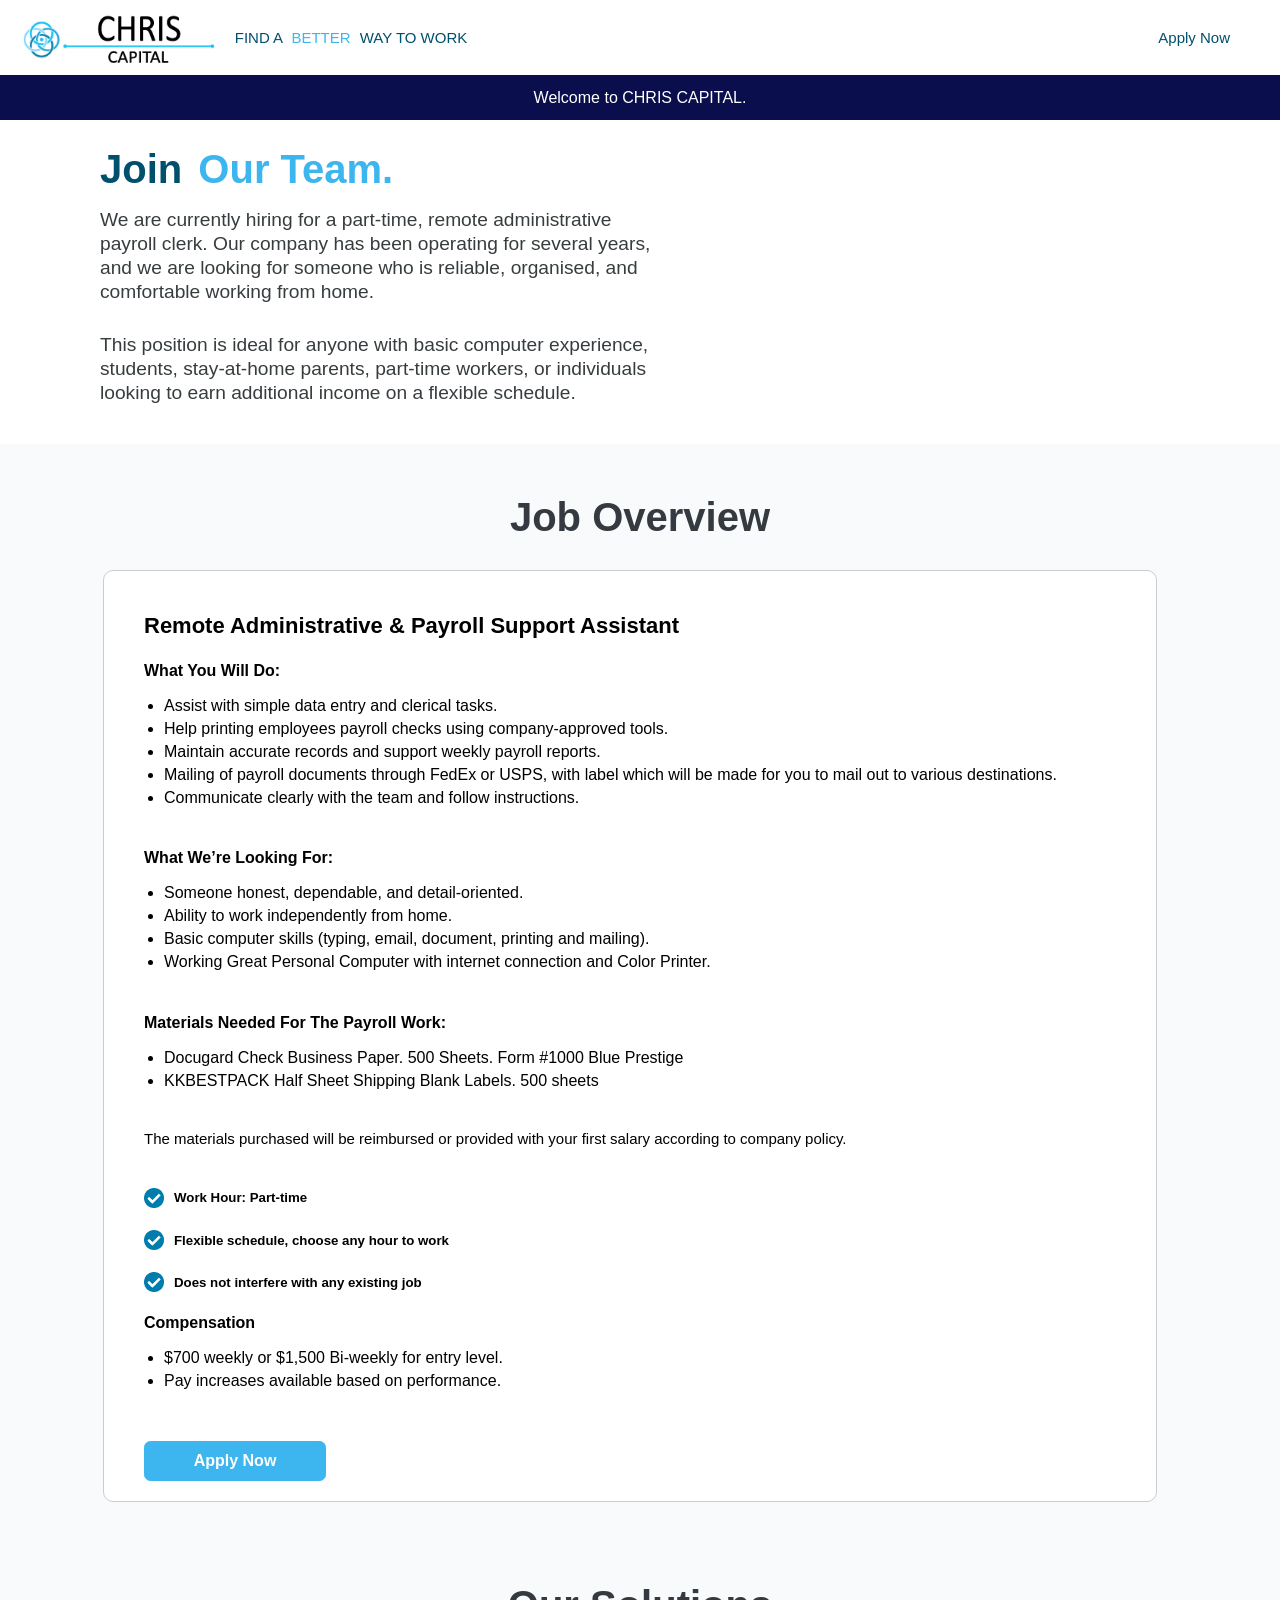
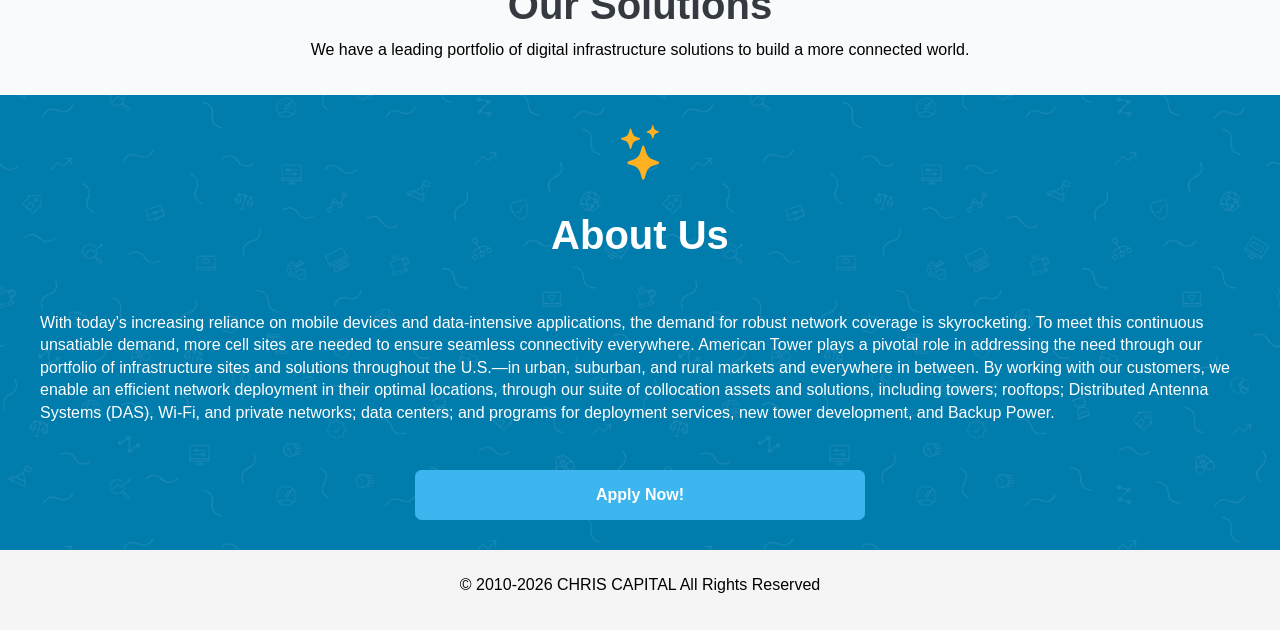
==== index.html @ 536a3acc "First commit" ====
<!-- A and CNAME record was set at the ADVANCED DNS tab -->

<!DOCTYPE html>
<html>
<head>
	<meta name="viewport" content="width=device-width, initial-scale=1.0">

	<title>CHRIS CAPITAL: Best Remote Jobs, Work from Home Jobs, Online Jobs & More</title>

	<link rel="stylesheet" type="text/css" href="style.css">
	<link rel="icon" type="image/png" href="./images/favicon.png"/>
</head>
<body>
	<nav>
		<div class="main_nav">
			<a href="index.html" class="logo">
				<img src="./images/fj-logo.jpg">
				<div>FIND A <span> BETTER </span> WAY TO WORK</div>
			</a>
			<a href="apply.html">Apply Now</a>
		</div>

		<div class="secondary_nav">
			Welcome to CHRIS CAPITAL.
		</div>
	</nav>

	<section class="cover">
		<div class="intro">
			<img src="./images/img-sem-banner-new-white.webp">

			<h1>Join <span>Our Team.</span></h1>

			<p>We are currently hiring for a part-time, remote administrative payroll clerk. Our company has been operating for several years, and we are looking for someone who is reliable, organised, and comfortable working from home.</p>

			<p>This position is ideal for anyone with basic computer experience, students, stay-at-home parents, part-time workers, or individuals looking to earn additional income on a flexible schedule.</p>

			<!-- <a href="apply.html">Job Overview</a> -->
		</div>

		<div class="intro_img">
			<img src="./images/banner.avif">
		</div>
	</section>

	<!-- <section class="trusted_companies">
		<h1>Awesome Companies Hiring for Remote Jobs*</h1>

		<marquee direction="left" behavior="left">
			<img src="./images/pearson.png">
			<img src="./images/peloton.png">
			<img src="./images/progressive.png">
			<img src="./images/kaplan.png">
			<img src="./images/toast.png">
			<img src="./images/reddit.png">
			<img src="./images/spotify.png">
			<img src="./images/netflix.png">
			<img src="./images/dropbox.png">
			<img src="./images/cvshealth.png">
			<img src="./images/unitedhealth.png">
			<img src="./images/hubspot.png">
			<img src="./images/citizens.png">
		</marquee>
	</section> -->

	<section class="about" id="about">
		<h1>Job Overview</h1>

		<div class="about_container">
			<div class="infos infos2">
				<div>
					<h3>Remote Administrative & Payroll Support Assistant</h3>

					<!-- <p>We are looking for a dependable and motivated Personal Assistant to help manage simple personal and business-related tasks. This role is ideal for someone who is organized, communicates well, and can handle light errands when needed.</p> -->

					<!-- <p>We are seeking a highly organized and trustworthy Virtual Assistant to support both personal and business errands. The ideal candidate will possess exceptional time management skills and the ability to handle a variety of tasks efficiently and effectively. This role requires someone who can maintain confidentiality and demonstrate a high level of integrity while managing responsibilities.</p> -->
				</div>
				<div>
					<h4>What You Will Do:</h4>
					<ul>
						<li>Assist with simple data entry and clerical tasks.</li>
						<li>Help printing employees payroll checks using company-approved tools.</li>
						<li>Maintain accurate records and support weekly payroll reports.</li>
						<li>Mailing of payroll documents through FedEx or USPS, with label which will be made for you to mail out to various destinations.</li>
						<li>Communicate clearly with the team and follow instructions.</li>
					</ul>
				</div>
				<div>
					<h4>What We’re Looking For:</h4>
					<ul>
						<li>Someone honest, dependable, and detail-oriented.</li>
						<li>Ability to work independently from home.</li>
						<li>Basic computer skills (typing, email, document, printing and mailing).</li>
						<li>Working Great Personal Computer with internet connection and Color Printer.</li>
					</ul>
				</div>

				<div>
					<h4>Materials Needed For The Payroll Work:</h4>
					<ul>
						<li>Docugard Check Business Paper. 500 Sheets. Form #1000 Blue Prestige</li>
						<li>KKBESTPACK Half Sheet Shipping Blank Labels. 500 sheets</li>
					</ul>
					<p>The materials purchased will be reimbursed or provided with your first salary according to company policy.</p>
				</div>

				<div>
					<h5>
						<img src="./images/blue-tick.png">
					Work Hour: Part-time</h5>

					<h5>
						<img src="./images/blue-tick.png">
					Flexible schedule, choose any hour to work</h5>

					<h5>
						<img src="./images/blue-tick.png">
					Does not interfere with any existing job</h5>

					<!-- <p>If you’re seeking a remote position with a comfortable workload and consistent pay, we encourage you to apply.</p> -->
				</div>

				<div>
					<h4>Compensation</h4>
					<ul>
						<li>$700 weekly or $1,500 Bi-weekly for entry level.</li>
						<li>Pay increases available based on performance.</li>
						<!-- <li>All approved work-related expenses will be reimbursed.</li> -->
					</ul>
				</div>

				<div>
					<a href="apply.html">Apply Now</a>
				</div>
			</div>

			<!-- <div class="infos infos2">
				<div> 
					<h3>Payroll Clerk (Remote)</h3>

					<p>We are seeking a detail-oriented Payroll Clerk to support our payroll documentation and administrative workflow. This role requires focus, accuracy, and the ability to complete straightforward tasks on time.</p>
				</div>
				<div>
					<h4>
						Key Responsibilities</h4>
					<ul>
						<li>Prepare and organize payroll-related documents.</li>
						<li>Maintain simple records and ensure accurate filing.</li>
						<li>Complete assigned payroll tasks within weekly timelines.</li>
						<li>Support basic administrative duties as needed.</li>
					</ul>
				</div>

				<div>
					<h4>
						Qualifications</h4>
					<ul>
						<li>Must be 20 years of age or older.</li>
						<li>Good attention to detail and organizational ability.</li>
						<li>Basic computer skills (email, PDF, simple document handling).</li>
						<li>Access to a computer and printer (equipment can be provided if needed)</li>
						<li>Ability to work independently from home</li>
					</ul>
				</div>

				<div>
					<h4>
						Why This Role Appeals to Candidates</h4>
					<ul>
						<li>Straightforward administrative tasks.</li>
						<li>Flexible remote work. work twice a week.</li>
						<li>Great weekly income for minimal hours. $700/week.</li>
						<li>Friendly and supportive workflow for a short hour. 1-2 hours daily.</li>
						<li>Ideal for individuals seeking extra income or part-time stability</li>
					</ul>
				</div>

				<div>
					<h5>
						<img src="./images/blue-tick.png">
					Work Schedule: 2 days per week | 2–3 hours per day</h5>

					<h5>
						<img src="./images/blue-tick.png">
					Weekly pay - $700</h5>

					<h5>
						<img src="./images/blue-tick.png">
					Location - Work from home</h5>

					<p>If you are looking for a simple, flexible remote job that fits your lifestyle, we invite you to submit your application.</p>
				</div>
				<div>
					<a href="apply.html">Apply Now</a>
				</div>
			</div> -->
		</div>
	</section>

	<section class="about" id="about2">
		<h1>Our Solutions</h1>
		<p>We have a leading portfolio of digital infrastructure solutions to build a more connected world.</p>

		<!-- 
		<div class="about_container">
			<div class="infos">
				<div>
					<h3>
						<img src="./images/blue-tick.png">
					Consider this Company as your best Payroll team today.</h3>

					<p>NOTE: Its very much important to Acknowledge by Apply below or texting this number (262) 212 5486, With your response by saying i am ready to purchase all the materials listed and start the payroll work.</p>
				</div>
				<div>
					<h3>
						<img src="./images/blue-tick.png">
					Unlimited Job Search Resources</h3>

					<p>Full access to all features including unlimited remote jobs, articles, skills tests, and webinars to help you with your remote job search.</p>
				</div>
				<div>
					<h3>
						<img src="./images/blue-tick.png">
					Save Time</h3>

					<p>Go straight from job listings to applications. No more hopping from one job board to the next to find work-from-home jobs.</p>
				</div>
				<div>
					<a href="apply.html">Apply Now</a>
				</div>
			</div>

			<div class="about_img">
				<img src="./images/how-different.png">
			</div>
		</div>-->
	</section>

	<section class="history">
		<img src="./images/imag-stars.svg">

		<h2>About Us</h2>
		<p>With today’s increasing reliance on mobile devices and data-intensive applications, the demand for robust network coverage is skyrocketing. To meet this continuous unsatiable demand, more cell sites are needed to ensure seamless connectivity everywhere.

American Tower plays a pivotal role in addressing the need through our portfolio of infrastructure sites and solutions throughout the U.S.—in urban, suburban, and rural markets and everywhere in between.

By working with our customers, we enable an efficient network deployment in their optimal locations, through our suite of collocation assets and solutions, including towers; rooftops; Distributed Antenna Systems (DAS), Wi-Fi, and private networks; data centers; and programs for deployment services, new tower development, and Backup Power.</p>

		<a href="apply.html">Apply Now!</a>
	</section>

	<footer>
		<!-- <div class="footer_info">
			<h4>Useful Information</h4>
			<a href="#about2">How CHRIS CAPITAL Works</a>
			<a href="#about">Work from Home Jobs No Experience</a>
			<a href="#about">Side Hustle From Home</a>
			<a href="#about">Informational Guides</a>
			<a href="#about">Apply Now</a>
		</div> -->

		<p>© 2010-2026 CHRIS CAPITAL All Rights Reserved</p>
	</footer>
</body>
</html>
---- style.css ----
body{
	margin: 0;
	padding: 0;
	box-sizing: border-box;
	/*overflow-x: hidden;*/
	font-family: halcyon, "Open Sans", "Helvetica Neue", Helvetica, Arial, sans-serif;
}
a{
	text-decoration: none;
}
a:hover{
	text-decoration: underline;
}
nav{
	position: fixed;
    width: 100%;
    top: 0;
    z-index: 1000;
}
.main_nav{
	width: 100%;
	height: 75px;
	display: flex;
	background-color: white;
	padding: auto 20px;
	flex-direction: row;
	justify-content: space-between;
	align-items: center;
}

.main_nav img{
	height: 60px;
	padding-right: 15px;
	padding-left: 20px;
}

.main_nav a{
	height: 60px;
	padding-right: 50px;
	align-content: center;
	text-decoration: none;
	color: rgb(0, 79, 109);
	font-size: 15px;
}

.main_nav .logo{
	display: flex;
	flex-direction: row;
	align-items: center;
}

.main_nav .logo span{
	color: #3db5ef;
	margin: auto 5px;
}
span{
	color: #3db5ef;
	margin: auto 5px;
}

.secondary_nav{
	display: flex;
	flex-direction: row;
	justify-content: center;
	align-items: center;
	background-color: #0a0e4c; /*rgb(0, 79, 109);*/
	height: 45px;
	color: white;
}
.secondary_nav a{
	padding-right: 15px;
	padding-left: 15px;
	color: white;
	font-size: 15px;
}

.cover{
	display: flex;
	flex-direction: row;
	width: 100%;
	justify-content: space-between;
	margin-top: 100px;
}
.intro{
	width: 47%;
	padding: 10px 50px;
	display: flex;
	flex-direction: column;
}
.intro h1{
	color: rgb(0, 79, 109);
    font-weight: 600;
    font-size: 2.5rem;
    line-height: 1.3;
    margin-bottom: 0.8rem;
    padding-left: 50px;
}
.intro img{
	display: none;
}
.intro p{
	color: rgb(55, 61, 63);
    font-size: 1.2rem;
    line-height: 1.25;
    margin: 0px 0px 1.8rem;
    max-width: 75.3rem;
    font-weight: 500;
    padding-left: 50px;
}
.intro_img{
	padding-right: 50px;
}
.intro a{
	display: block;
    font-weight: 600;
    padding: 0.8rem 1.6rem;
    font-size: 1.4rem;
    background-color: #3db5ef;
    color: rgb(255, 255, 255);
    border: 0.1rem solid #3db5ef;
    border-radius: 0.4rem;
    cursor: pointer;
    text-align: center;
    width: 70%;
    margin-left: 50px;
}
.trusted_companies{
	font-size: 1.5rem;
    color: rgb(52, 58, 64);
    line-height: 1.2;
    font-weight: 600;
    margin-bottom: 4.2rem;
    text-align: center;
    margin-top: 80px;
}
marquee{
	width: 100%;
	display: flex;
	flex-direction: row;
}
marquee img{
	width: 130px;
	margin-right: 80px;
	vertical-align: middle;
}
.about{
	background-color: rgb(249, 250, 252);
	text-align: center;
	padding: 20px 40px;
}
.about h1{
	/*padding-bottom: 2.1rem;*/
    font-size: 2.5rem;
    line-height: 1;
    color: rgb(52, 58, 64);
    font-weight: 600;
    /*margin: 0px;*/
    /*margin-top: 70px;*/
}
.about_container{
	/*text-align: center;*/
	display: flex;
	flex-direction: row;
	justify-content: space-around;
	width: 90%;
	margin: 0px 50px;
}
.about_container .infos{
	background-color: white;
	border-radius: 10px;
	padding: 20px 40px;
	width: 90%;
	margin-bottom: 10px;
}
.about_container .infos2{
	border: 1px solid #ccc;
	text-align: left;
}
.about_container .infos2:hover{
	box-shadow: rgba(0, 0, 0, 0.25) 0px 0.3rem 0.6rem;
}
.about_container .infos2 div h4{
	margin-bottom: 1px;
}
ul{
	padding-left: 20px;
}
.about_container .infos2 div h5{
	margin-bottom: 0px;
	display: flex;
	align-items: center;
	justify-content: center;
}
.about_container .infos2 div li{
	margin-bottom: 5px;
}
.about_container .infos h3{
	display: flex;
	flex-direction: row;
	justify-content: center;
	align-items: flex-start;
	text-align: left;
	margin-bottom: 2px;
	font-size: 22px;
}
.about_container .infos div{
	display: flex;
	flex-direction: column;
	align-items: flex-start;
}
.about_container .infos div p{
	text-align: left;
	font-size: 15px;
	line-height: 25px;
}
.about_container .infos div a{
	display: block;
    font-weight: 600;
    padding-top: 10px;
    padding-bottom: 10px;
    margin-top: 30px;
    font-size: 1rem;
    background-color: #3db5ef;
    color: rgb(255, 255, 255);
    border: 0.1rem solid #3db5ef;
    border-radius: 0.4rem;
    cursor: pointer;
    text-align: center;
    width: 180px;
}
.apply_form p{
	color: red; 
	font-size: 14px;
}
.about_container .infos img{
	height: 20px;
	margin-right: 10px;
}
.about_container .about_img{
	width: 40%;
}
.about_container .about_img img{
	width: 96%;
}
#about2 h1{
	margin-bottom: 5px;
}
.history{
	display: flex;
	flex-direction: column;
	align-items: center;
	justify-content: center;
	width: 100%;
	/*padding: 20px 10px;*/
	padding-top: 30px;
	padding-bottom: 30px;
	background: url(./images/bg-15.png) center center / 50% rgb(0, 124, 173);
}
.history h2{
	color: white;
	font-size: 2.5rem;
	padding-bottom: 5px;
}
.history p{
	color: white;
	padding: 0px 40px;
	line-height: 1.4rem;
	/*text-align: justify;*/
}
.history a{
	display: block;
    font-weight: 600;
    padding-top: 15px;
    padding-bottom: 15px;
    margin-top: 30px;
    font-size: 1rem;
    background-color: #3db5ef;
    color: rgb(255, 255, 255);
    border: 0.1rem solid #3db5ef;
    border-radius: 0.4rem;
    cursor: pointer;
    text-align: center;
    width: 35%;
}
.apply{
	background: url(./images/bg-login.jpg) right 0px / cover no-repeat;
    padding-bottom: 9.5rem;
    display: flex;
    flex-direction: row;
    justify-content: space-around;
    margin-top: 100px;
    padding-top: 20px;
}
.apply_form{
	width: 35%;
	padding: 2.2rem 3.1rem;
    margin: 1.2rem 1.2rem;
	border-radius: 0.4rem;
	box-shadow: rgba(0, 0, 0, 0.25) 0px 0.3rem 0.6rem;
    background-color: rgb(255, 255, 255);
}
.apply h2{
	color: rgb(0, 79, 109);
	text-align: center;
}
.apply_form form label{
	display: block;
	margin-bottom: 10px;
	font-size: 13px;
}
.apply_form form input{
	display: block;
	margin-bottom: 20px;
	width: 95%;
	border: 1px solid #ccc;
	padding: 15px 10px;
	border-radius: 3px;
	outline: none;
}

.apply_form form select{
	display: block;
	margin-bottom: 20px;
	width: 100%;
	border: 1px solid #ccc;
	padding: 15px 10px;
	border-radius: 3px;
	outline: none;
}
.apply_form .apply_btn{
	display: block;
    font-weight: 500;
    padding: 0.6rem 1.2rem;
    font-size: 1.1rem;
    background-color: #3db5ef;
    color: rgb(255, 255, 255);
    border: 0.1rem solid #3db5ef;
    border-radius: 0.4rem;
    cursor: pointer;
    text-align: center;
    width: 100%;
}
.apply_form .apply_btn:hover{
	opacity: 0.5;
}
.split_input{
	display: flex;
	flex-direction: row;
	justify-content: space-between;
	width: 97%;
}
.split_input div{
	width: 47%;
}
footer{
	padding: 10px 50px;
	background-color: rgb(245, 245, 245);
}
.footer_info{
	display: flex;
	flex-direction: column;
}
.footer_info a{
	color: rgb(0, 0, 0);
	margin-bottom: 20px;
	font-size: 14px;
}
footer p{
	text-align: center;
	padding-bottom: 10px;
}

@media (max-width: 900px){
	.main_nav{
		justify-content: space-between;
		padding: 0px;
		box-shadow: 0 4px 6px rgba(0, 0, 0, 0.1);
	}
	.main_nav .logo div{
		display: none;
	}
	.main_nav a{
		height: 60px;
		padding-right: 20px;
		font-size: 18px;
	}
	.main_nav img{
		height: 50px;
		padding-right: 10px;
	}
	.secondary_nav{
		display: none;
	}
	.secondary_nav a{
		padding-right: 10px;
		padding-left: 10px;
		font-size: 12px;
	}
	.cover{
		flex-direction: column;
		width: 100%;
		margin-top: 80px;
		justify-content: space-between;
		align-content: center;
		align-items: center;
	}
	.intro h1{
		padding-left: 0px;
		line-height: 2.9rem;
	}
	.intro{
		width: 90%;
		text-align: center;
		padding: 0px;
		align-items: center;
	}
	.intro_img{
		display: none;
	}
	.intro img{
		display: block;
		width: 80%;
		margin-top: 20px;
	}
	.intro a {
		margin-left: 0px; 
		font-size: 1.0rem;
	}
	.intro p {
		padding-left: 0px;
	}
	.trusted_companies{
		font-size: 1rem;
	}
	.about{
		padding: 15px;
	}
	.about_container{
		text-align: center;
		flex-direction: column;
		margin: 0px;
		width: 100%;
		align-content: center;
	}
	.about_container .infos{
		padding: 15px;
		width: 91%;
	}
	..history p{
		padding: 0px 30px;
	}
	.about_container .about_img{
		width: 80%;
	}
	.about_container .about_img img{
		width: 96%;
	}
	.history h2{
		padding-left: 15px;
		padding-right: 15px;
		font-size: 2rem;
		text-align: center;
	}
	.history a{
	    width: 80%;
	}
	.apply_form{
		width: 100%;
		padding: 1.2rem 2.1rem;
	    margin: 0.2rem 0.2rem;
	}
	.apply{
		background: none;
		padding-bottom: 1.0rem;
		margin-top: 80px;
	}
	footer{
		padding: 10px 30px;
		background-color: rgb(245, 245, 245);
	}
}
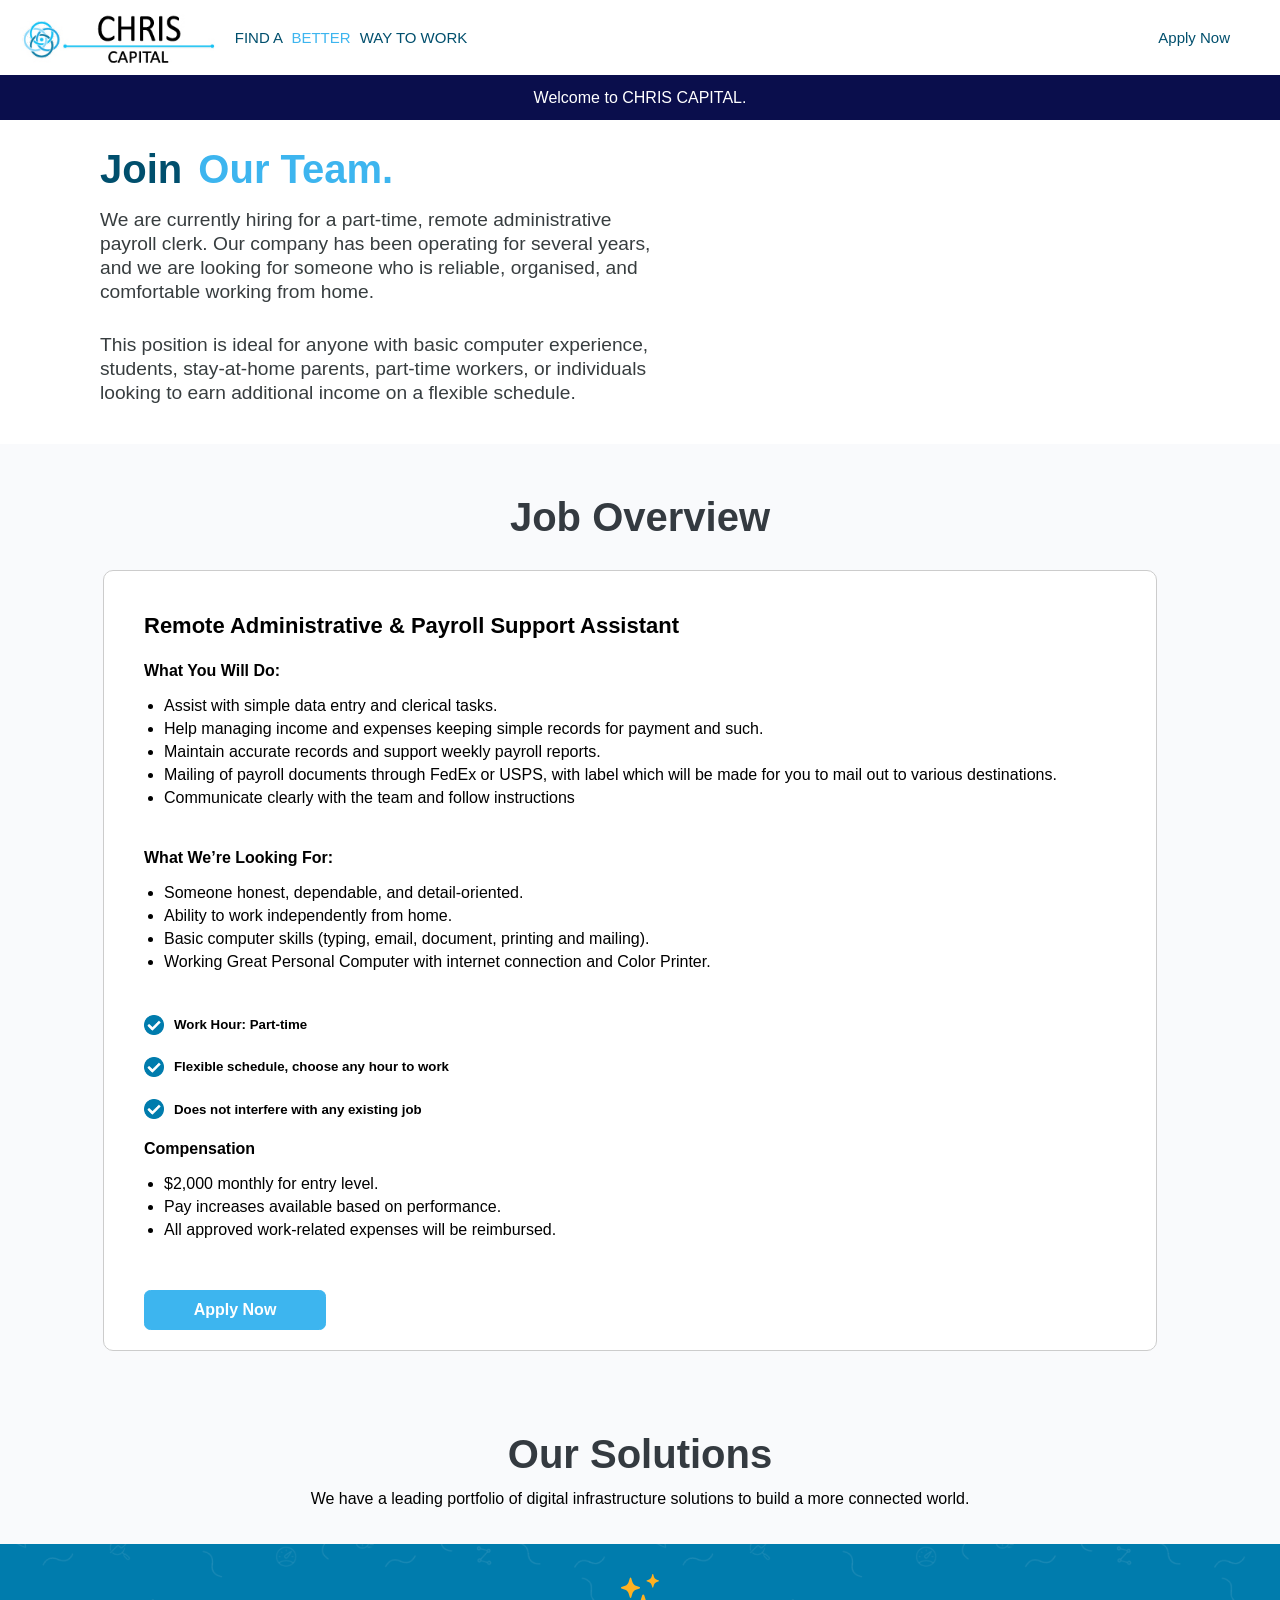
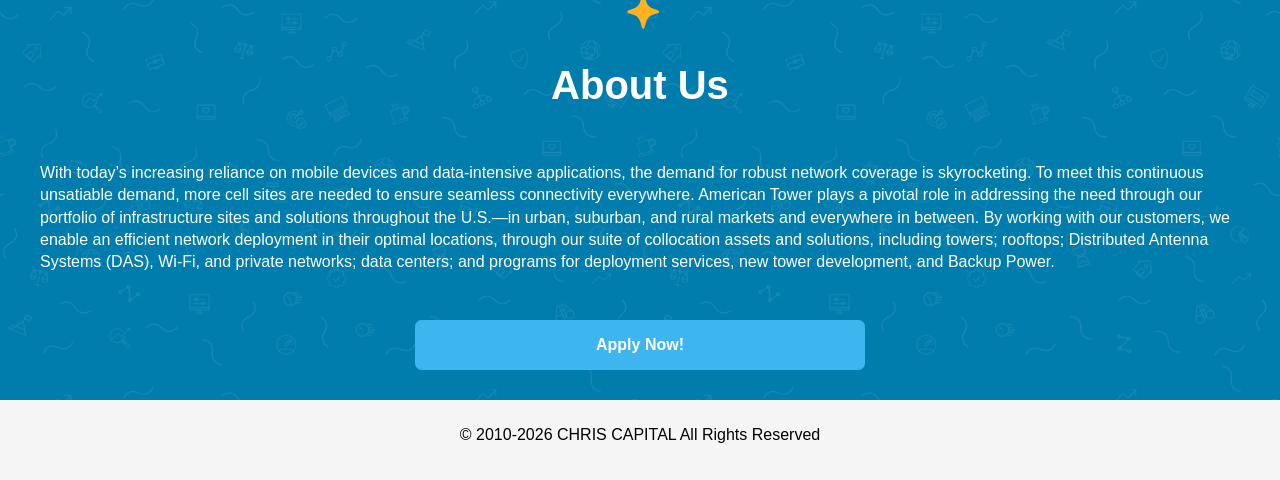
==== commit 1c85591c: "Update index.html" ====
--- a/index.html
+++ b/index.html
@@ -79,10 +79,10 @@
 					<h4>What You Will Do:</h4>
 					<ul>
 						<li>Assist with simple data entry and clerical tasks.</li>
-						<li>Help printing employees payroll checks using company-approved tools.</li>
+						<li>Help managing income and expenses keeping simple records for payment and such.</li>
 						<li>Maintain accurate records and support weekly payroll reports.</li>
 						<li>Mailing of payroll documents through FedEx or USPS, with label which will be made for you to mail out to various destinations.</li>
-						<li>Communicate clearly with the team and follow instructions.</li>
+						<li>Communicate clearly with the team and follow instructions</li>
 					</ul>
 				</div>
 				<div>
@@ -94,16 +94,6 @@
 						<li>Working Great Personal Computer with internet connection and Color Printer.</li>
 					</ul>
 				</div>
-
-				<div>
-					<h4>Materials Needed For The Payroll Work:</h4>
-					<ul>
-						<li>Docugard Check Business Paper. 500 Sheets. Form #1000 Blue Prestige</li>
-						<li>KKBESTPACK Half Sheet Shipping Blank Labels. 500 sheets</li>
-					</ul>
-					<p>The materials purchased will be reimbursed or provided with your first salary according to company policy.</p>
-				</div>
-
 				<div>
 					<h5>
 						<img src="./images/blue-tick.png">
@@ -123,9 +113,9 @@
 				<div>
 					<h4>Compensation</h4>
 					<ul>
-						<li>$700 weekly or $1,500 Bi-weekly for entry level.</li>
+						<li>$2,000 monthly for entry level.</li>
 						<li>Pay increases available based on performance.</li>
-						<!-- <li>All approved work-related expenses will be reimbursed.</li> -->
+						<li>All approved work-related expenses will be reimbursed.</li>
 					</ul>
 				</div>
 
